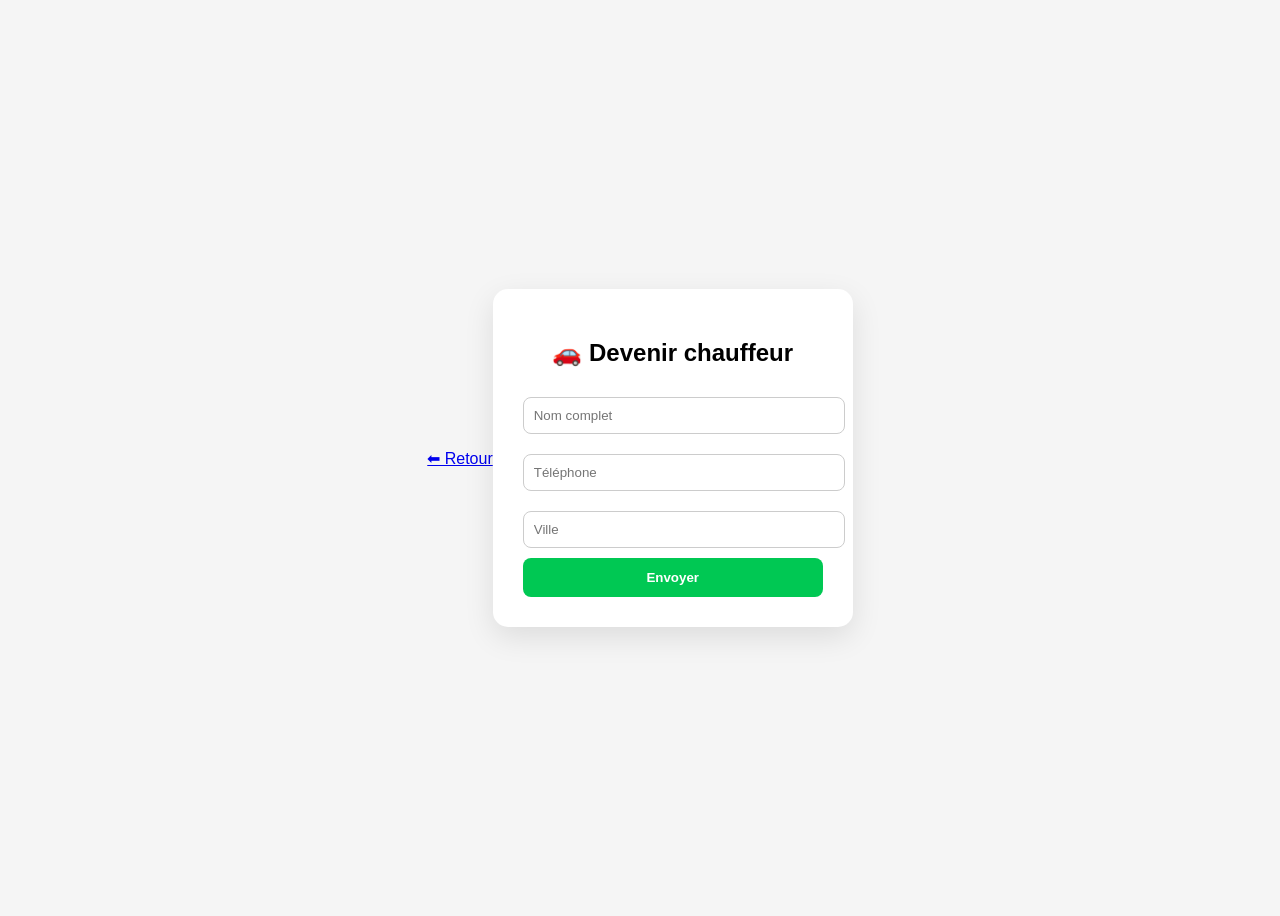
==== chauffeur.html @ d8727c04 "Add files via upload" ====
<!DOCTYPE html>
<html lang="fr">
<head>
  <meta charset="UTF-8">
  <title>Devenir chauffeur - Foodza</title>
<a href="index.html">⬅ Retour</a>
  <style>
    body {
      font-family: Arial;
      background: #f5f5f5;
      display: flex;
      justify-content: center;
      align-items: center;
      height: 100vh;
    }

    .form-box {
      background: #fff;
      padding: 30px;
      border-radius: 15px;
      width: 300px;
      box-shadow: 0 10px 30px rgba(0,0,0,0.1);
    }

    h2 {
      text-align: center;
    }

    input {
      width: 100%;
      padding: 10px;
      margin: 10px 0;
      border-radius: 8px;
      border: 1px solid #ccc;
    }

    button {
      width: 100%;
      padding: 12px;
      border: none;
      background: #00c853;
      color: white;
      border-radius: 8px;
      font-weight: bold;
      cursor: pointer;
    }

    button:hover {
      background: #00a844;
    }

    #success {
      display: none;
      text-align: center;
      color: green;
      margin-top: 10px;
    }
  </style>
</head>

<body>

<div class="form-box">
  <h2>🚗 Devenir chauffeur</h2>

  <form action="https://formspree.io/f/TON_ID" method="POST"></form>
    <input type="text" placeholder="Nom complet" required>
    <input type="tel" placeholder="Téléphone" required>
    <input type="text" placeholder="Ville" required>

    <button type="submit">Envoyer</button>
  </form>

  <p id="success">✅ Demande envoyée !</p>
</div>

<script>
document.getElementById("form").addEventListener("submit", function(e){
  e.preventDefault();
  document.getElementById("success").style.display = "block";
});
</script>

</body>
</html>
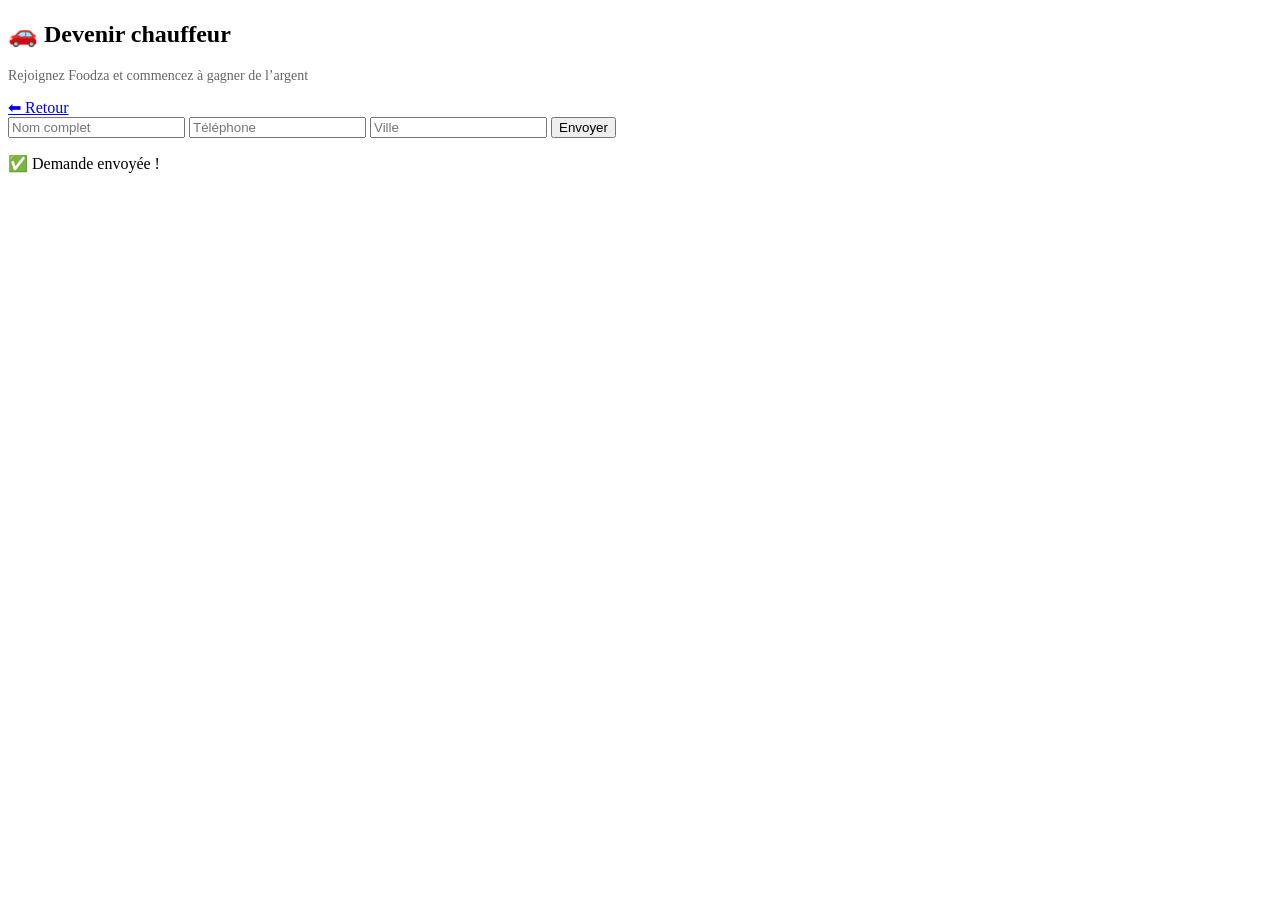
==== commit 0ef05fda: "Add files via upload" ====
--- a/chauffeur.html
+++ b/chauffeur.html
@@ -3,59 +3,12 @@
 <head>
   <meta charset="UTF-8">
   <title>Devenir chauffeur - Foodza</title>
-<a href="index.html">⬅ Retour</a>
-  <style>
-    body {
-      font-family: Arial;
-      background: #f5f5f5;
-      display: flex;
-      justify-content: center;
-      align-items: center;
-      height: 100vh;
-    }
 
-    .form-box {
-      background: #fff;
-      padding: 30px;
-      border-radius: 15px;
-      width: 300px;
-      box-shadow: 0 10px 30px rgba(0,0,0,0.1);
-    }
+  <!-- TON CSS FORMULAIRE -->
+  <link rel="stylesheet" href="form.css">
 
-    h2 {
-      text-align: center;
-    }
-
-    input {
-      width: 100%;
-      padding: 10px;
-      margin: 10px 0;
-      border-radius: 8px;
-      border: 1px solid #ccc;
-    }
-
-    button {
-      width: 100%;
-      padding: 12px;
-      border: none;
-      background: #00c853;
-      color: white;
-      border-radius: 8px;
-      font-weight: bold;
-      cursor: pointer;
-    }
-
-    button:hover {
-      background: #00a844;
-    }
-
-    #success {
-      display: none;
-      text-align: center;
-      color: green;
-      margin-top: 10px;
-    }
-  </style>
+  <!-- FONT -->
+  <link href="https://fonts.googleapis.com/css2?family=Nunito:wght@400;700;800&display=swap" rel="stylesheet">
 </head>
 
 <body>
@@ -63,21 +16,50 @@
 <div class="form-box">
   <h2>🚗 Devenir chauffeur</h2>
 
-  <form action="https://formspree.io/f/TON_ID" method="POST"></form>
-    <input type="text" placeholder="Nom complet" required>
-    <input type="tel" placeholder="Téléphone" required>
-    <input type="text" placeholder="Ville" required>
+  <p style="font-size:14px; color:#666;">
+    Rejoignez Foodza et commencez à gagner de l’argent
+  </p>
 
-    <button type="submit">Envoyer</button>
+  <a href="index.html">⬅ Retour</a>
+
+  <form id="form" action="https://formspree.io/f/mqegyzqg" method="POST">
+
+    <input type="text" name="nom" placeholder="Nom complet" required>
+    <input type="tel" name="telephone" placeholder="Téléphone" required>
+    <input type="text" name="ville" placeholder="Ville" required>
+
+    <button type="submit" id="btn">
+  <span id="btn-text">Envoyer</span>
+</button>
   </form>
 
   <p id="success">✅ Demande envoyée !</p>
 </div>
 
 <script>
-document.getElementById("form").addEventListener("submit", function(e){
+const form = document.getElementById("form");
+const btn = document.getElementById("btn");
+
+form.addEventListener("submit", function(e){
   e.preventDefault();
-  document.getElementById("success").style.display = "block";
+
+  btn.textContent = "Envoi...";
+  btn.disabled = true;
+  btn.innerHTML = "⏳ Envoi...";
+
+  fetch(form.action, {
+    method: "POST",
+    body: new FormData(form),
+    headers: {
+      'Accept': 'application/json'
+    }
+  }).then(() => {
+    document.getElementById("success").style.display = "block";
+    form.reset();
+    btn.textContent = "Envoyer";
+    btn.disabled = false;
+    btn.innerHTML = "⏳ Envoi...";
+  });
 });
 </script>
 
